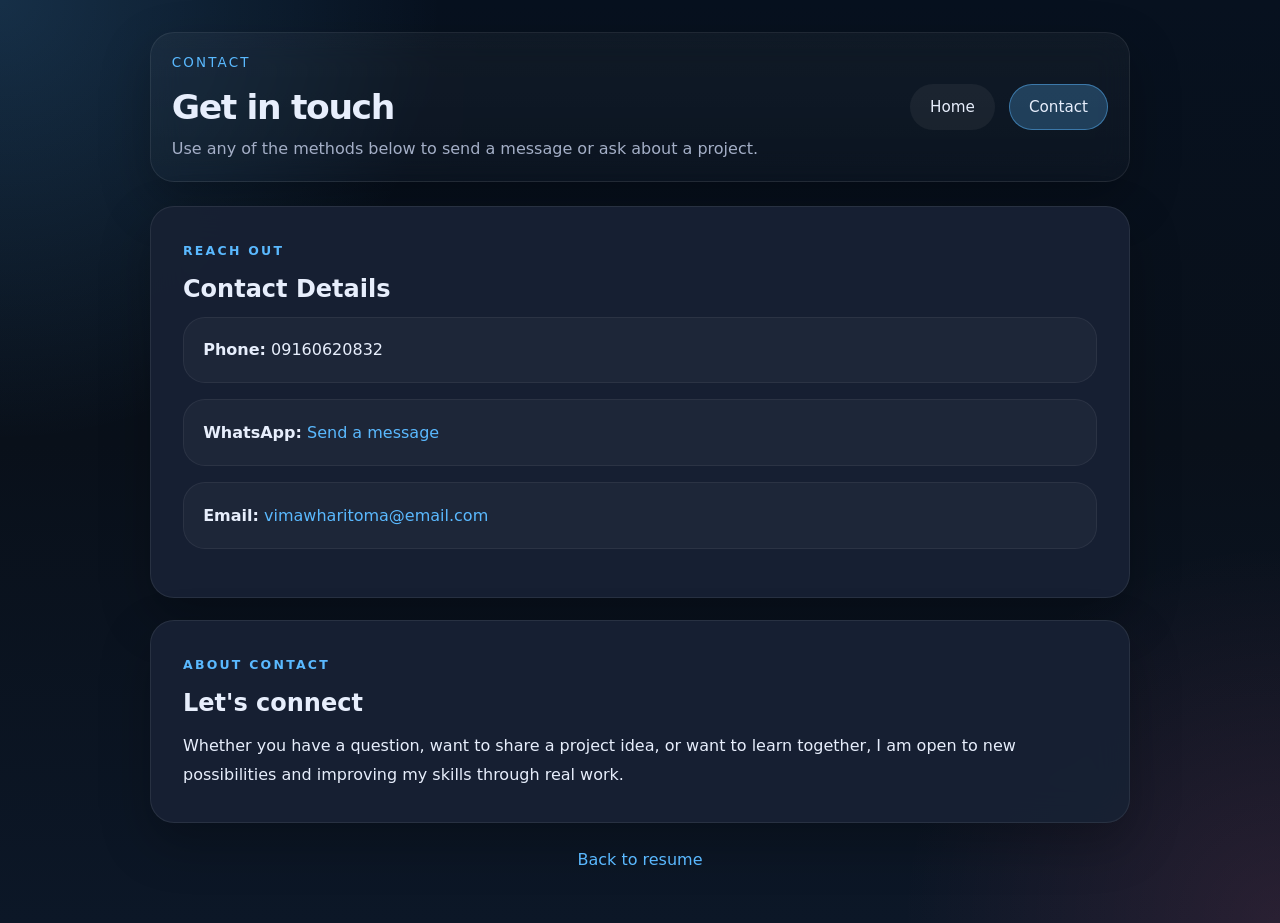
==== contact.html @ c5e86a3d "Add files via upload" ====
<!DOCTYPE html>
<html lang="en">
<head>
  <meta charset="UTF-8">
  <meta name="viewport" content="width=device-width, initial-scale=1.0">
  <title>Contact | Toma Vim</title>
  <link rel="stylesheet" href="styles.css">
  <script defer src="script.js"></script>
</head>
<body>
  <div class="page-shell">
    <header class="site-header">
      <div>
        <p class="eyebrow">Contact</p>
        <h1>Get in touch</h1>
        <p class="tagline">Use any of the methods below to send a message or ask about a project.</p>
      </div>
      <nav class="site-nav">
        <a href="index.html">Home</a>
        <a href="contact.html" class="active">Contact</a>
      </nav>
    </header>

    <main class="content">
      <section class="panel section">
        <p class="section-label">Reach out</p>
        <h2>Contact Details</h2>
        <ul class="contact-list">
          <li><strong>Phone:</strong> 09160620832</li>
          <li><strong>WhatsApp:</strong> <a href="https://wa.me/+2349160620832" target="_blank" rel="noreferrer">Send a message</a></li>
          <li><strong>Email:</strong> <a href="mailto:vimawharitoma@email.com">vimawharitoma@email.com</a></li>
        </ul>
      </section>

      <section class="panel section">
        <p class="section-label">About contact</p>
        <h2>Let's connect</h2>
        <p>Whether you have a question, want to share a project idea, or want to learn together, I am open to new possibilities and improving my skills through real work.</p>
      </section>

      <footer class="page-footer section">
        <p><a href="index.html">Back to resume</a></p>
      </footer>
    </main>
  </div>
</body>
</html>
---- styles.css ----
:root {
  color-scheme: dark;
  --bg: #09101a;
  --surface: rgba(23, 33, 52, 0.96);
  --surface-strong: rgba(21, 31, 50, 0.99);
  --text: #e7eefc;
  --muted: #a4afc7;
  --accent: #5ab9ff;
  --border: rgba(255, 255, 255, 0.08);
  --shadow: 0 20px 50px rgba(0, 0, 0, 0.25);
  --radius: 24px;
  --max-width: 980px;
}

* {
  box-sizing: border-box;
}

html {
  scroll-behavior: smooth;
}

body {
  margin: 0;
  min-height: 100vh;
  font-family: Inter, system-ui, sans-serif;
  background: radial-gradient(circle at top left, rgba(90, 185, 255, 0.18), transparent 28%),
    radial-gradient(circle at bottom right, rgba(255, 97, 135, 0.12), transparent 24%),
    linear-gradient(180deg, #07111f 0%, #09101a 48%, #0c1727 100%);
  color: var(--text);
}

.page-shell {
  width: min(100%, calc(var(--max-width) + 3rem));
  margin: 0 auto;
  padding: 2rem 1.5rem 3rem;
}

.site-header {
  display: flex;
  flex-wrap: wrap;
  align-items: center;
  justify-content: space-between;
  gap: 1.5rem;
  padding: 1.1rem 1.3rem;
  margin-bottom: 1.5rem;
  border: 1px solid var(--border);
  border-radius: var(--radius);
  background: linear-gradient(180deg, rgba(255,255,255,0.04), rgba(255,255,255,0.02));
  box-shadow: var(--shadow);
  backdrop-filter: blur(16px);
}

.eyebrow {
  margin: 0 0 0.75rem;
  font-size: 0.84rem;
  text-transform: uppercase;
  letter-spacing: 0.16em;
  color: var(--accent);
}

.site-header h1 {
  margin: 0;
  font-size: clamp(2rem, 2.7vw, 3.25rem);
  letter-spacing: -0.04em;
}

.tagline {
  margin: 0.5rem 0 0;
  max-width: 42rem;
  line-height: 1.75;
  color: var(--muted);
}

.site-nav {
  display: flex;
  gap: 0.85rem;
  flex-wrap: wrap;
}

.site-nav a {
  display: inline-flex;
  align-items: center;
  gap: 0.5rem;
  padding: 0.8rem 1.2rem;
  border-radius: 999px;
  border: 1px solid transparent;
  background: rgba(255, 255, 255, 0.05);
  color: var(--text);
  text-decoration: none;
  font-size: 0.95rem;
  transition: transform 0.25s ease, background-color 0.25s ease, border-color 0.25s ease;
}

.site-nav a:hover,
.site-nav a:focus-visible {
  transform: translateY(-1px);
  background: rgba(90, 185, 255, 0.16);
  border-color: rgba(90, 185, 255, 0.35);
}

.site-nav a.active {
  background: rgba(90, 185, 255, 0.25);
  border-color: rgba(90, 185, 255, 0.48);
}

.content {
  display: grid;
  gap: 1.4rem;
}

.panel {
  position: relative;
  overflow: hidden;
  padding: 2rem;
  border-radius: var(--radius);
  border: 1px solid var(--border);
  background: var(--surface);
  box-shadow: var(--shadow);
  backdrop-filter: blur(18px);
}

.hero {
  display: grid;
  grid-template-columns: 1fr auto;
  gap: 2rem;
  align-items: center;
}

.profile-photo {
  width: 140px;
  height: 140px;
  object-fit: cover;
  border-radius: 22px;
  border: 1px solid rgba(255,255,255,0.14);
  box-shadow: inset 0 0 0 1px rgba(255,255,255,0.05);
}

.section {
  opacity: 0;
  transform: translateY(20px);
  transition: opacity 0.65s ease, transform 0.65s ease;
}

.section.visible {
  opacity: 1;
  transform: translateY(0);
}

.section-label {
  margin: 0 0 0.8rem;
  font-weight: 700;
  color: var(--accent);
  text-transform: uppercase;
  letter-spacing: 0.18em;
  font-size: 0.78rem;
}

h2,
h3 {
  margin: 0 0 0.85rem;
}

p,
ul {
  margin: 0;
  line-height: 1.85;
}

ul {
  padding-left: 1.25rem;
}

li {
  margin-bottom: 0.65rem;
}

.grid-2 {
  display: grid;
  grid-template-columns: repeat(2, minmax(0, 1fr));
  gap: 1.5rem;
}

.page-footer {
  text-align: center;
  color: var(--muted);
}

.page-footer a {
  color: var(--accent);
  text-decoration: none;
}

.page-footer a:hover,
.page-footer a:focus-visible {
  text-decoration: underline;
}

.contact-list {
  list-style: none;
  padding: 0;
  margin: 0;
}

.contact-list li {
  margin-bottom: 1rem;
  padding: 1.1rem 1.2rem;
  border-radius: 22px;
  background: rgba(255,255,255,0.03);
  border: 1px solid rgba(255,255,255,0.06);
}

.contact-list a {
  color: var(--accent);
  text-decoration: none;
}

.contact-list a:hover,
.contact-list a:focus-visible {
  text-decoration: underline;
}

@media (max-width: 720px) {
  .hero {
    grid-template-columns: 1fr;
  }

  .site-header {
    padding: 1.2rem 1rem;
  }

  .profile-photo {
    width: 120px;
    height: 120px;
    justify-self: center;
  }

  .grid-2 {
    grid-template-columns: 1fr;
  }
}

@media (prefers-reduced-motion: reduce) {
  *,
  *::before,
  *::after {
    animation: none !important;
    transition: none !important;
    scroll-behavior: auto !important;
  }
}
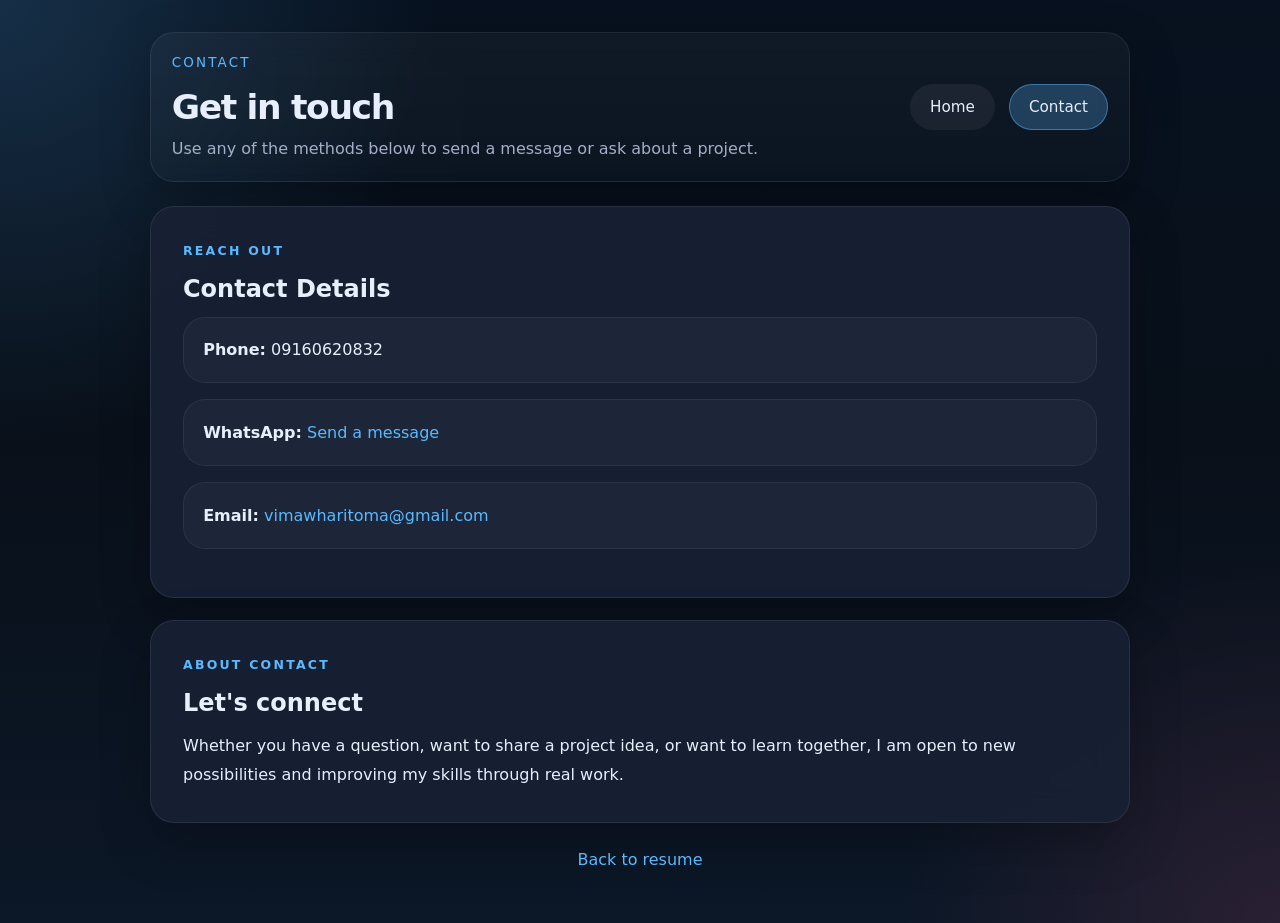
==== commit 9445df3c: "Add files via upload" ====
--- a/contact.html
+++ b/contact.html
@@ -3,6 +3,12 @@
 <head>
   <meta charset="UTF-8">
   <meta name="viewport" content="width=device-width, initial-scale=1.0">
+  <meta http-equiv="X-UA-Compatible" content="IE=edge">
+  <meta http-equiv="Content-Security-Policy" content="default-src 'self'; style-src 'self' 'unsafe-inline'; script-src 'self'; img-src 'self' data: https:; font-src 'self'; connect-src 'self'; frame-ancestors 'none'; base-uri 'self'; form-action 'self'">
+  <meta name="referrer" content="strict-origin-when-cross-origin">
+  <meta name="permissions-policy" content="geolocation=(), microphone=(), camera=(), payment=(), usb=(), magnetometer=(), gyroscope=(), accelerometer=()">
+  <meta name="theme-color" content="#09101a">
+  <meta name="color-scheme" content="dark">
   <title>Contact | Toma Vim</title>
   <link rel="stylesheet" href="styles.css">
   <script defer src="script.js"></script>
@@ -27,8 +33,8 @@
         <h2>Contact Details</h2>
         <ul class="contact-list">
           <li><strong>Phone:</strong> 09160620832</li>
-          <li><strong>WhatsApp:</strong> <a href="https://wa.me/+2349160620832" target="_blank" rel="noreferrer">Send a message</a></li>
-          <li><strong>Email:</strong> <a href="mailto:vimawharitoma@email.com">vimawharitoma@email.com</a></li>
+          <li><strong>WhatsApp:</strong> <a href="https://wa.me/+2349160620832" target="_blank" rel="noreferrer noopener">Send a message</a></li>
+          <li><strong>Email:</strong> <a href="mailto:vimawharitoma@gmail.com" rel="noopener">vimawharitoma@gmail.com</a></li>
         </ul>
       </section>
 
